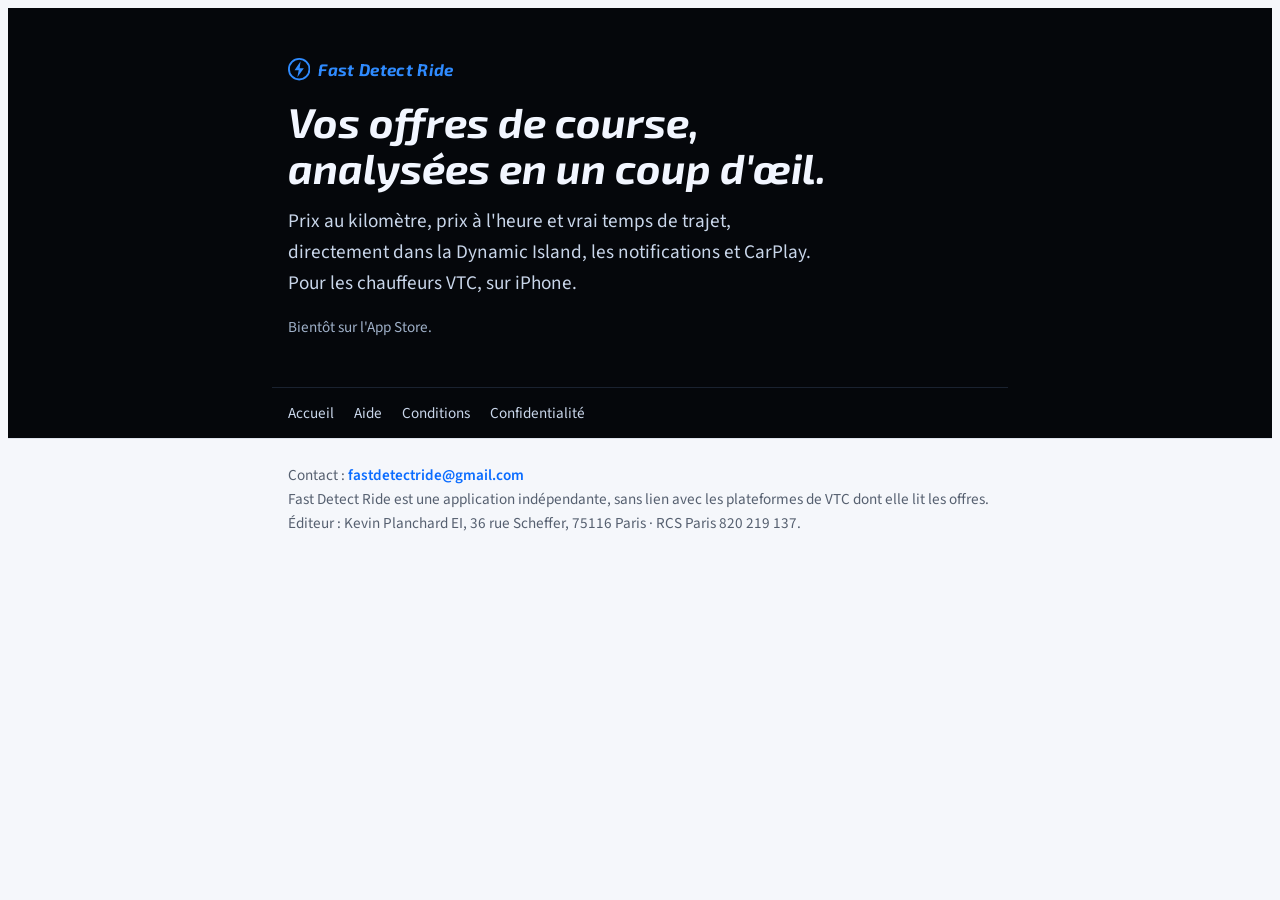
==== index.html @ ab3cb58c "Site Fast Detect Ride : accueil, aide, conditions, confidentialité Co-Authored-By: Claude Opus 5.5 <" ====
<!doctype html>
<html lang="fr">
<head>
<meta charset="utf-8">
<meta name="viewport" content="width=device-width, initial-scale=1, viewport-fit=cover">
<title>Fast Detect Ride</title>
<meta name="description" content="Fast Detect Ride, l'appli iPhone qui analyse vos offres de course VTC en un coup d'œil.">
<link rel="preconnect" href="https://fonts.googleapis.com">
<link rel="stylesheet" href="https://fonts.googleapis.com/css2?family=Exo+2:ital,wght@1,600;1,700&family=Source+Sans+3:wght@400;600&display=swap">
<style>
/* Layout: une colonne de lecture étroite, en-tête sombre de marque, encadré "en bref" puis sections numérotées comme dans un texte juridique */
:root {
  --bg: #f5f7fb;
  --surface: #ffffff;
  --fg: #11151c;
  --muted: #566070;
  --line: #dde3ec;
  --accent: #0a6cff;
  --brand-bg: #05070b;
  --brand-fg: #f2f6ff;
  --brand-accent: #2f8bff;
  --display: "Exo 2", "Segoe UI", system-ui, sans-serif;
  --body: "Source Sans 3", -apple-system, "Segoe UI", Roboto, sans-serif;
}
@media (prefers-color-scheme: dark) {
  :root:not([data-theme="light"]) {
    --bg: #07090d; --surface: #0f131a; --fg: #e8edf5; --muted: #98a3b5; --line: #1f2733; --accent: #4f9dff;
    --brand-bg: #000000; --brand-fg: #f2f6ff; --brand-accent: #2f8bff; color-scheme: dark;
  }
}
:root[data-theme="dark"] {
  --bg: #07090d; --surface: #0f131a; --fg: #e8edf5; --muted: #98a3b5; --line: #1f2733; --accent: #4f9dff;
  --brand-bg: #000000; --brand-fg: #f2f6ff; --brand-accent: #2f8bff; color-scheme: dark;
}
body { background: var(--bg); color: var(--fg); font-family: var(--body); font-size: 17px; line-height: 1.6; }
.band { background: var(--brand-bg); color: var(--brand-fg); }
.wrap { max-width: 44rem; margin: 0 auto; padding-left: max(16px, env(safe-area-inset-left, 0px)); padding-right: max(16px, env(safe-area-inset-right, 0px)); }
header .wrap { padding-block: 2.5rem 2.25rem; display: grid; gap: .5rem; }
.app { font-family: var(--display); font-style: italic; font-weight: 700; font-size: 1.05rem; letter-spacing: .02em; color: var(--brand-accent); display: flex; align-items: center; gap: .5rem; }
.app svg { width: 1.4rem; height: 1.4rem; }
h1 { font-family: var(--display); font-style: italic; font-weight: 700; font-size: clamp(1.9rem, 6vw, 2.6rem); line-height: 1.1; margin: 0; text-wrap: balance; }
.date { color: #9fb0c8; font-size: .95rem; margin: 0; }
main .wrap { padding-block: 2rem 4rem; display: grid; gap: 2.25rem; }
.brief { background: var(--surface); border: 1px solid var(--line); border-radius: 10px; padding: 1.25rem 1.4rem; }
.brief h2 { margin-top: 0; }
.brief ul { margin: 0; padding-left: 1.2rem; display: grid; gap: .35rem; }
section { display: grid; gap: .6rem; }
h2 { font-family: var(--display); font-style: italic; font-weight: 600; font-size: 1.3rem; line-height: 1.25; margin: 0; text-wrap: balance; }
h2 .n { color: var(--accent); margin-right: .35rem; font-variant-numeric: tabular-nums; }
p, ul { margin: 0; }
ul { padding-left: 1.2rem; display: grid; gap: .3rem; }
strong { font-weight: 600; }
.id { background: var(--surface); border: 1px solid var(--line); border-radius: 10px; padding: 1rem 1.25rem; display: grid; gap: .15rem; }
.mail { font-weight: 600; color: var(--accent); user-select: all; overflow-wrap: anywhere; }
a { color: var(--accent); }
a:focus-visible { outline: 2px solid var(--accent); outline-offset: 2px; }
footer { border-top: 1px solid var(--line); }
footer .wrap { padding-block: 1.5rem 2.5rem; color: var(--muted); font-size: .95rem; }

.nav { display: flex; flex-wrap: wrap; gap: .25rem 1.25rem; padding-block: .8rem; border-top: 1px solid #1a2230; font-size: .95rem; }
.nav a { color: #c9d6ea; text-decoration: none; }
.nav a:hover, .nav a:focus-visible { color: var(--brand-accent); }
details { background: var(--surface); border: 1px solid var(--line); border-radius: 10px; padding: .85rem 1.1rem; }
summary { cursor: pointer; font-weight: 600; }
details > div { padding-top: .6rem; display: grid; gap: .5rem; }
.home .wrap { padding-block: 3rem; }
.home p.lead { font-size: 1.2rem; color: #c9d6ea; max-width: 34rem; margin: 0; }
</style>
</head>
<body>
<header class="band home">
  <div class="wrap" style="display:grid;gap:1rem">
    <div class="app">
      <svg viewBox="0 0 24 24" aria-hidden="true"><circle cx="12" cy="12" r="11" fill="none" stroke="currentColor" stroke-width="2"/><path d="M13.5 3.5 7 13h4.5l-1.5 7.5L17 11h-4.5z" fill="currentColor"/></svg>
      Fast Detect Ride
    </div>
    <h1>Vos offres de course, analysées en un coup d'œil.</h1>
    <p class="lead">Prix au kilomètre, prix à l'heure et vrai temps de trajet, directement dans la Dynamic Island, les notifications et CarPlay. Pour les chauffeurs VTC, sur iPhone.</p>
    <p class="date">Bientôt sur l'App Store.</p>
  </div>
</header>
<nav class="band"><div class="wrap nav"><a href="/">Accueil</a><a href="/aide">Aide</a><a href="/conditions">Conditions</a><a href="/confidentialite">Confidentialité</a></div></nav>
<footer>
  <div class="wrap">Contact : <span class="mail">fastdetectride@gmail.com</span><br>Fast Detect Ride est une application indépendante, sans lien avec les plateformes de VTC dont elle lit les offres. Éditeur : Kevin Planchard EI, 36 rue Scheffer, 75116 Paris · RCS Paris 820 219 137.</div>
</footer>
</body>
</html>
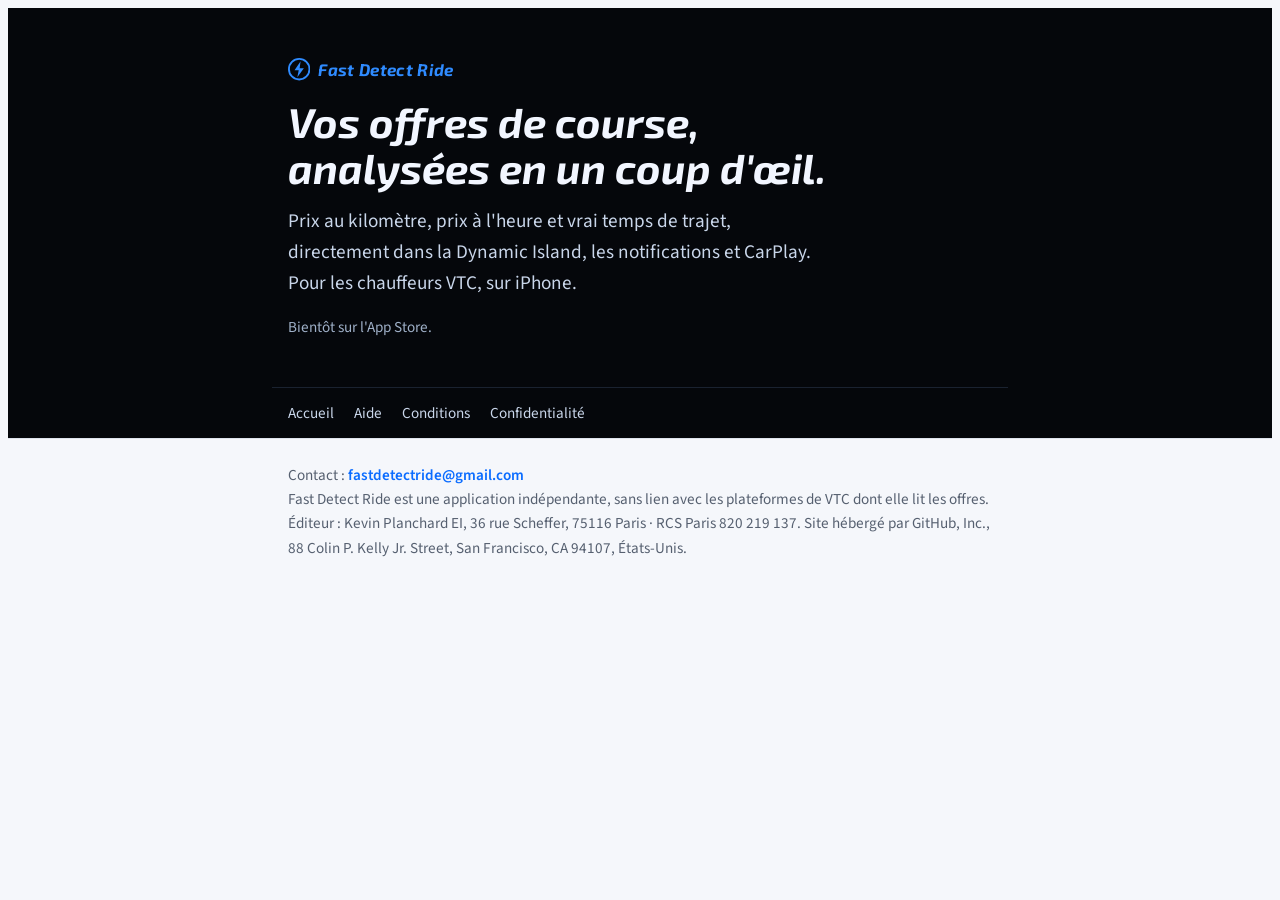
==== commit c2a22512: "Confidentialité : historique sans adresse (code postal), mémoire des lieux, journal TestFlight ; héb" ====
--- a/index.html
+++ b/index.html
@@ -81,7 +81,7 @@
 </header>
 <nav class="band"><div class="wrap nav"><a href="/">Accueil</a><a href="/aide">Aide</a><a href="/conditions">Conditions</a><a href="/confidentialite">Confidentialité</a></div></nav>
 <footer>
-  <div class="wrap">Contact : <span class="mail">fastdetectride@gmail.com</span><br>Fast Detect Ride est une application indépendante, sans lien avec les plateformes de VTC dont elle lit les offres. Éditeur : Kevin Planchard EI, 36 rue Scheffer, 75116 Paris · RCS Paris 820 219 137.</div>
+  <div class="wrap">Contact : <span class="mail">fastdetectride@gmail.com</span><br>Fast Detect Ride est une application indépendante, sans lien avec les plateformes de VTC dont elle lit les offres. Éditeur : Kevin Planchard EI, 36 rue Scheffer, 75116 Paris · RCS Paris 820 219 137. Site hébergé par GitHub, Inc., 88 Colin P. Kelly Jr. Street, San Francisco, CA 94107, États-Unis.</div>
 </footer>
 </body>
 </html>
